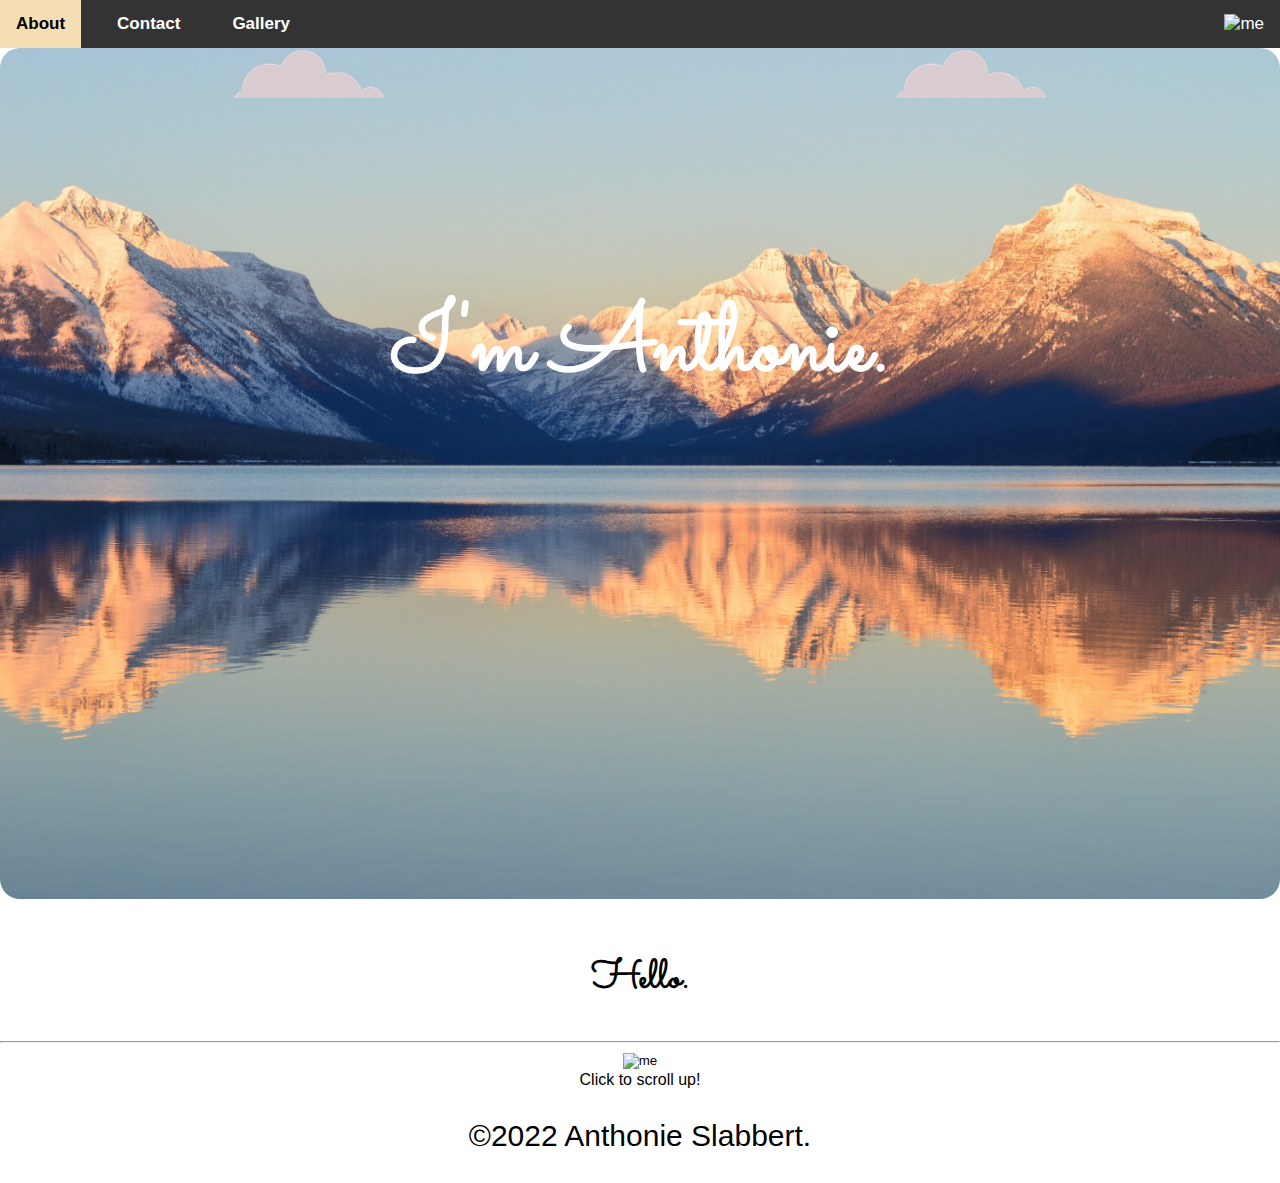
==== CV/index.html @ 743dd86c "Add files via upload" ====
<!DOCTYPE html>
<html lang="en">
  <head>
    <link rel="stylesheet" href="css/styles.css" />
    <script src="script/script.js"></script>
    <meta charset="UTF-8" />
    <meta http-equiv="X-UA-Compatible" content="IE=edge" />
    <meta name="viewport" content="width=device-width, initial-scale=1.0" />
    <title>Anthonie Slabbert</title>
    <link rel="icon" href="favicon.ico" />
    <meta name="viewport" content="width=device-width,initial-scale=1"/>
    <link
    href="https://fonts.googleapis.com/css2?family=Sacramento&display=swap"
    rel="stylesheet"
  />
  </head>

  <body>
    <div class="top_div">
        <a class="about" href="about.html" target="_blank">About</a>
        <a class="contact"  href="#">Contact</a>
        <a class="gallery"  href="#">Gallery</a>
        <a class="top_favicon" rel="icon" href="index.html"><img class="w3-animate-top" style="max-width: 400px;" src="favicon.ico" alt="me" /></a>
      </div>

      <div class="top">
        <img class="mountain" src="images/mountain.jpg" alt="mountain image" />
        <img id="cloud1" class="top-cloud" src="images/cloud.png" alt="cloud image" />
        <h1 class="name">I'm Anthonie.</h1>
        <img id="cloud2" class="bottom-cloud" src="images/cloud.png" alt="cloud image" />
      </div>


 
  <div class="middle-container">
    <div class="profile">
      <img src="" alt="" />
      <h2 id="hello_h2">Hello.</h2>
    </div>
    <hr>


   <footer class="footer">  
    <button onclick="favicon_click()" id="upscroll">
      <img class="favicon" id="icon" src="images/favicon.ico" alt="me" />
    </button>

    <div class="scroll_tooltip">
        <span class="tooltip_text">Click to scroll up!</span>
    </div>
    <p>©2022 Anthonie Slabbert.</p>
  </footer>
 

  </body>
</html>
---- CV/css/styles.css ----
/* Nav div Part */


.top_div{
  background-color: #333;
  overflow: hidden;
  margin-top: 0px;
}

.top_div a{
  color: #fff;
  text-align: center;
  padding: 14px 16px;
  text-decoration: none;
  font-size: 17px;
}

.top_div a:hover{
background-color: wheat;
color: black;
}

.top_div a.active{
background-color: wheat;
color: black;
}

.top_favicon{
float: right;
max-width: 100%;
max-height: auto;
}

.contact{
  float: left;
  margin-right: 20px;
  color: white;
  font-size: 20px;
  font-weight: bold;
}

.gallery{
  float: left;
  margin-right: 20px;
  color: white;
  font-size: 20px;
  font-weight: bold;
}
.about{
  float: left;
  margin-right: 20px;
  color: white;
  font-size: 20px;
  font-weight: bold;
}


/* End of Nav part */


/* Mountain part */

.name{
color: #fff;
font-size: 6rem;
font-family: "Sacramento", cursive;
position: absolute;
top: 50%;
left: 50%;
transform: translate(-50%, -50%);
margin-top: -100px;

}

h2 {
font-size: 2.5rem;

}
.mountain{
  max-width: 100%;
  height: auto;
  display: block;
  margin: 0 auto;
  filter: blur(0px);

  border-radius: 20px;
  
}

.mountain:hover{
  filter: blur(5px);
}
.name:hover{
  filter: blur(5px);
}

.top-cloud {
position: absolute;
right: 70%;
top: 50px;
background-attachment: scroll;
}

.bottom-cloud {
position: absolute;
left: 70%;
top: 50px;
}



p {
color: #000000;
font-size: 30px;
}

#hello_h2{
    font-family: "Sacramento", cursive;
}


/* End of Mountain part */

/* Middle div */


body {
margin: 0;
background-color: white;
text-align: center;
font-family: verdana, sans-serif;
}

.favicon {
width: 50px;
}

.skill-row {
width: 50%;
margin: 100px auto 100px auto;
text-align: left;
line-height: 2;
}

.code-img {
width: 25%;
float: left;
margin-right: 30px;
}

.chilli-img {
width: 25%;
float: right;
margin-left: 30px;
}




/* End of Middle Div */




/* Footer */

.footer {
text-align: center;
}

#upscroll{
    background-color: white;
    border: 1px solid white;
    cursor: pointer;
}

#upscroll:hover{
    color: white;
}



/* End of Footer */





.column {
    width: 100%;
  }
  
  @media (min-width: 600px) {
    .column {
      width: 50%;
    }
  }
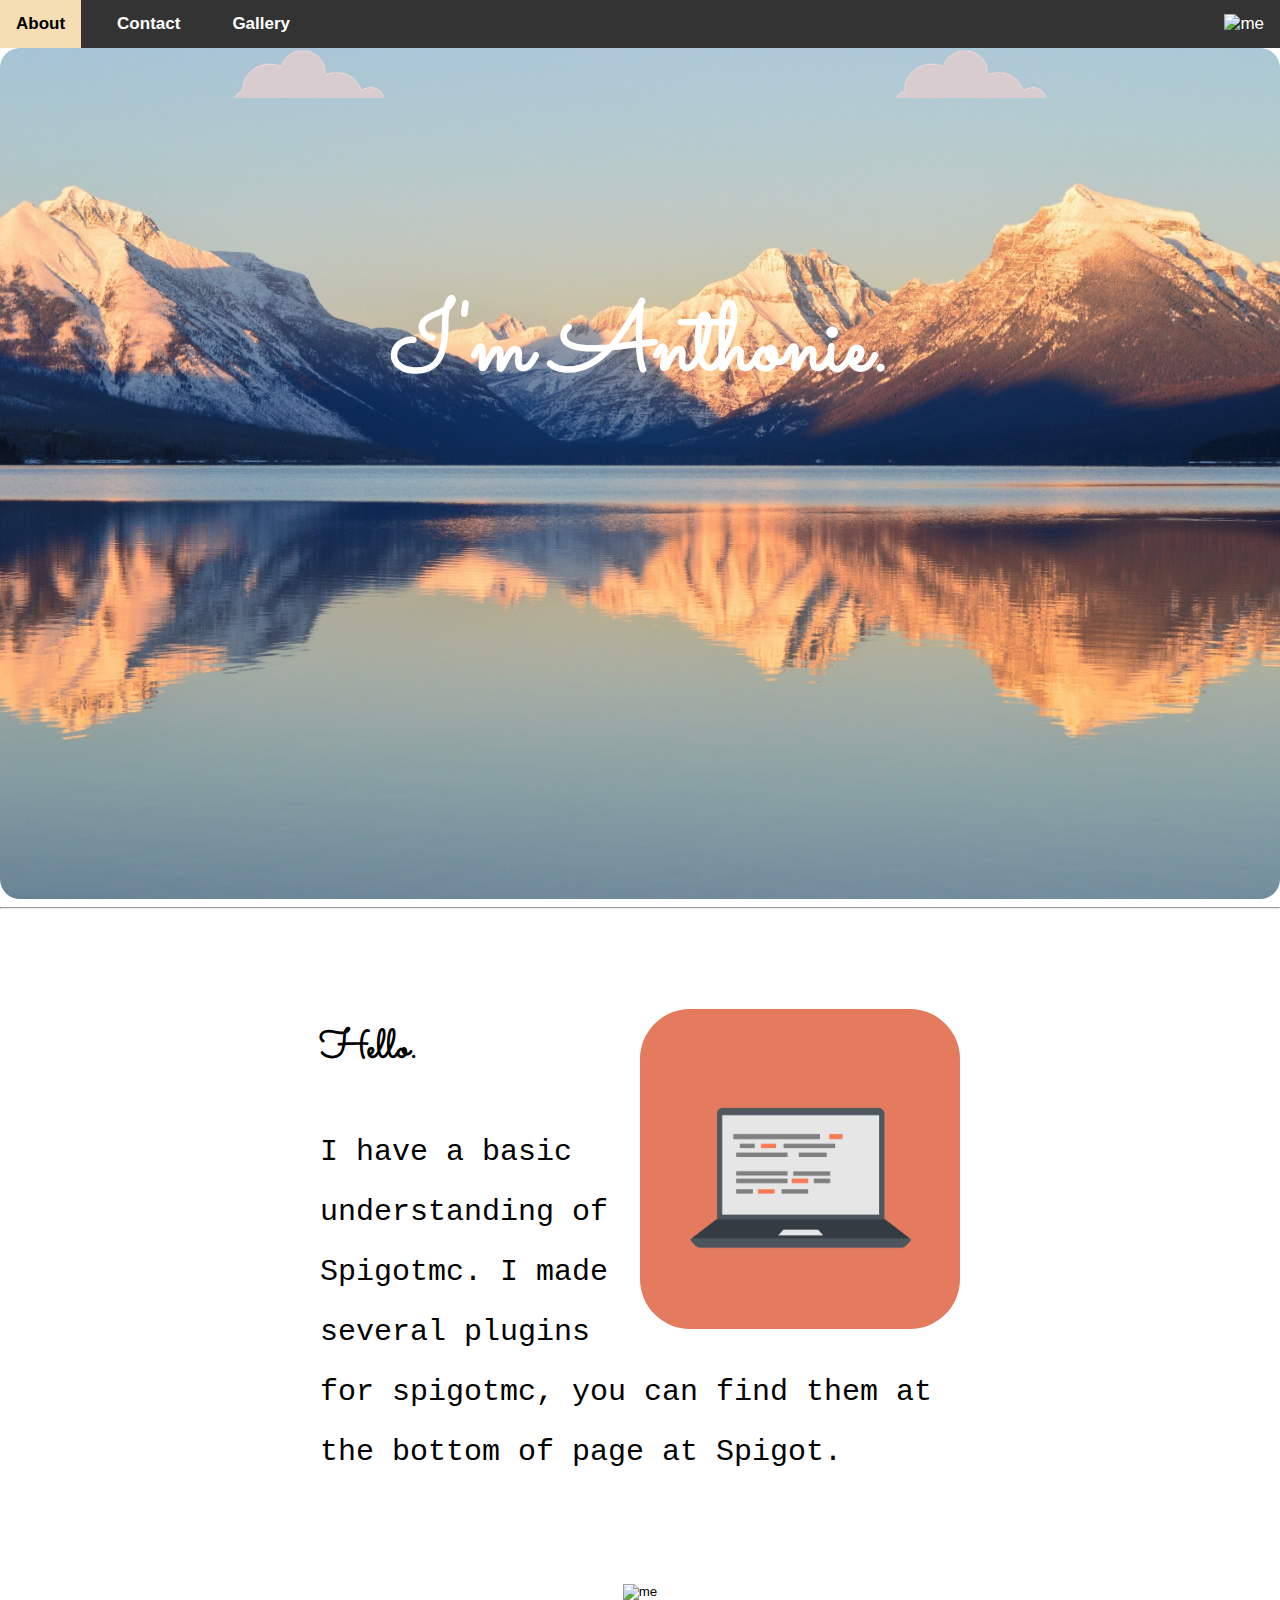
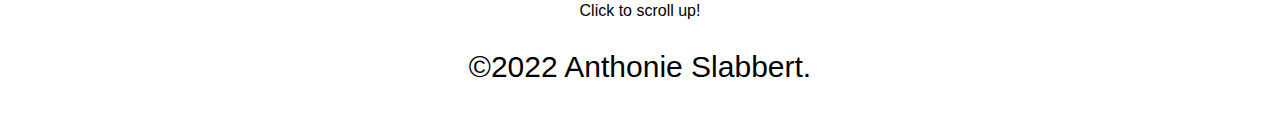
==== commit 03d02942: "Add files via upload" ====
--- a/CV/index.html
+++ b/CV/index.html
@@ -34,11 +34,21 @@
  
   <div class="middle-container">
     <div class="profile">
-      <img src="" alt="" />
-      <h2 id="hello_h2">Hello.</h2>
+
     </div>
     <hr>
 
+    <div class="background-row">
+      <img
+        class="My-img"
+        src="images/computer.png"
+      />
+      <h2 id="hello_h2">Hello.</h2>
+      <p class="short-summary">
+        I have a basic understanding of Spigotmc. I made several plugins for
+        spigotmc, you can find them at the bottom of page at Spigot.
+      </p>
+    </div>
 
    <footer class="footer">  
     <button onclick="favicon_click()" id="upscroll">
@@ -54,3 +64,5 @@
 
   </body>
 </html>
+
+
--- a/CV/css/styles.css
+++ b/CV/css/styles.css
@@ -110,6 +110,9 @@
 }
 
 
+.short-summary{
+  font-family: 'Courier New', Courier, monospace;
+}
 
 p {
 color: #000000;
@@ -144,20 +147,22 @@
 line-height: 2;
 }
 
-.code-img {
-width: 25%;
-float: left;
-margin-right: 30px;
-}
-
-.chilli-img {
-width: 25%;
-float: right;
-margin-left: 30px;
-}
-
-
-
+.background-row {
+  width: 50%;
+  margin: 100px auto 100px auto;
+  text-align: left;
+  line-height: 2;
+  }
+
+
+
+.My-img {
+  width: 50%;
+  float: right;
+  margin-left: 30px;
+  height: auto;
+  border-radius: 50px;
+  }
 
 /* End of Middle Div */
 
@@ -168,6 +173,7 @@
 
 .footer {
 text-align: center;
+float: bottom;
 }
 
 #upscroll{
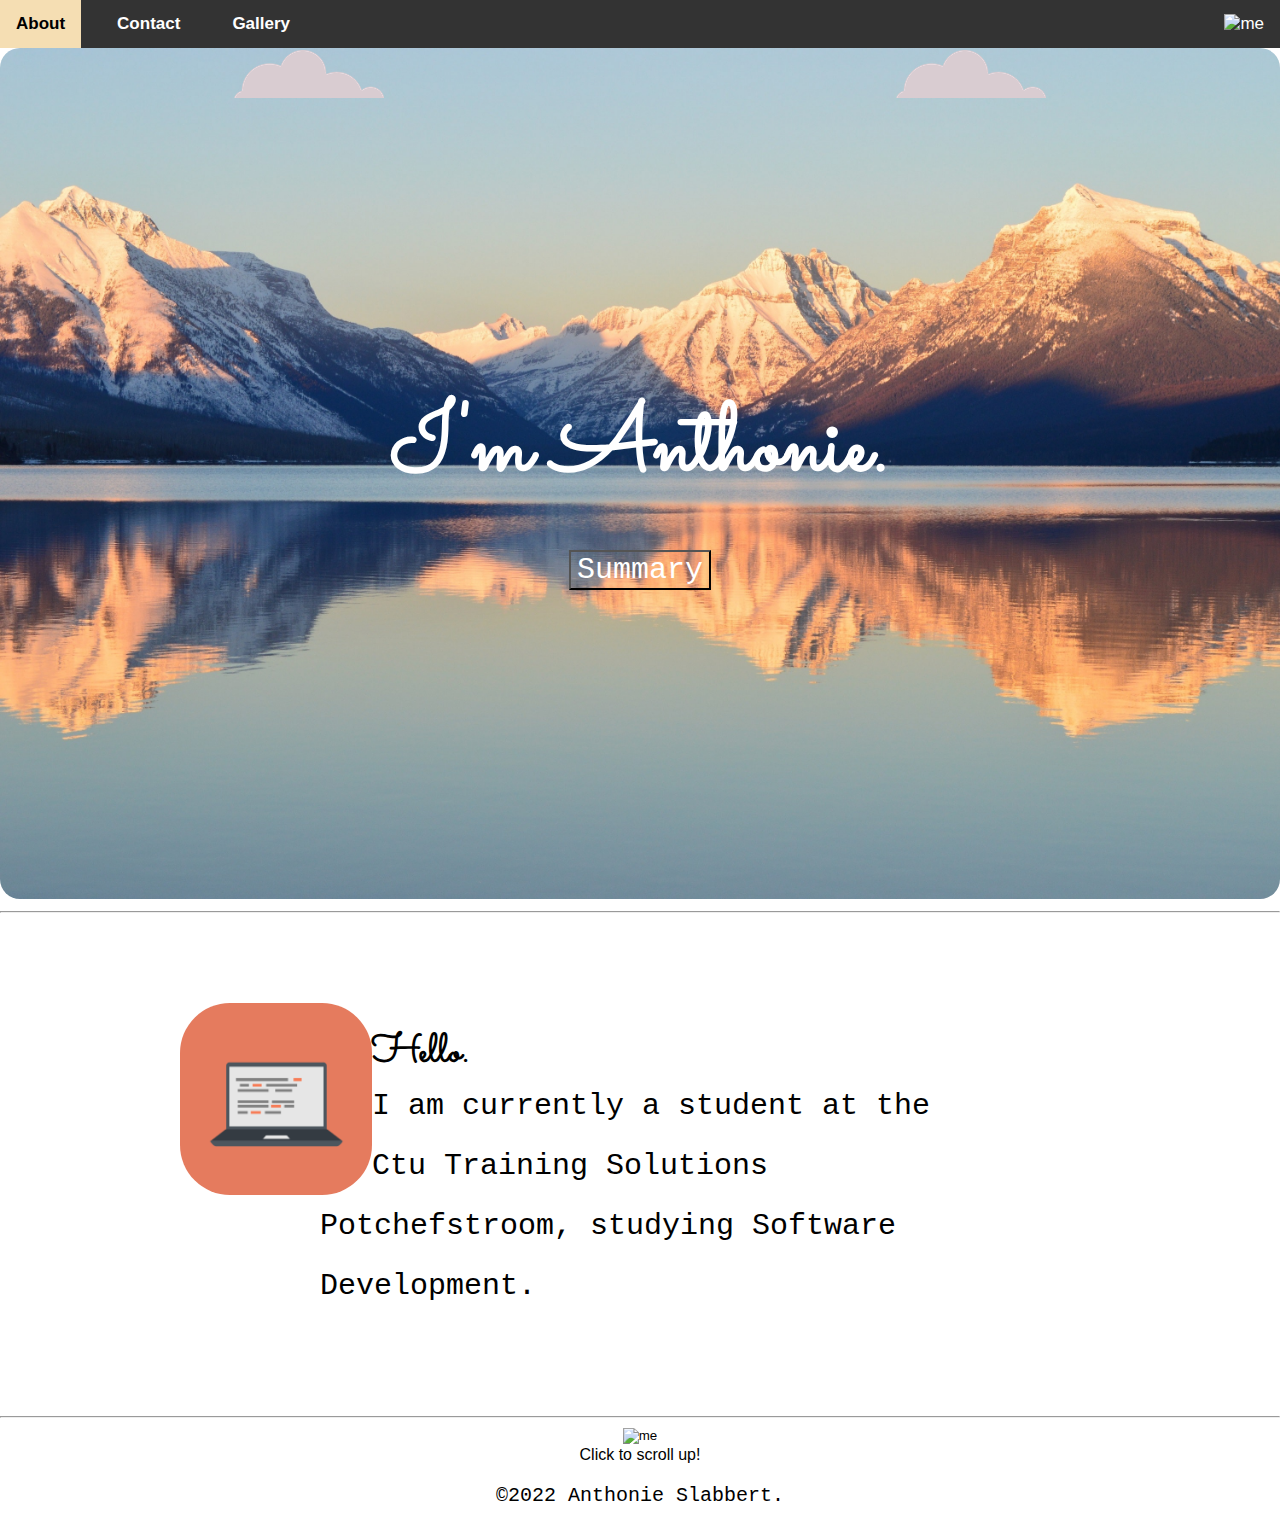
==== commit 5d79fd12: "Add files via upload" ====
--- a/CV/index.html
+++ b/CV/index.html
@@ -27,17 +27,12 @@
         <img class="mountain" src="images/mountain.jpg" alt="mountain image" />
         <img id="cloud1" class="top-cloud" src="images/cloud.png" alt="cloud image" />
         <h1 class="name">I'm Anthonie.</h1>
+        <button onclick="scroll_summary()" class="top-button">Summary</button>
         <img id="cloud2" class="bottom-cloud" src="images/cloud.png" alt="cloud image" />
       </div>
 
-
+   <hr>
  
-  <div class="middle-container">
-    <div class="profile">
-
-    </div>
-    <hr>
-
     <div class="background-row">
       <img
         class="My-img"
@@ -45,11 +40,15 @@
       />
       <h2 id="hello_h2">Hello.</h2>
       <p class="short-summary">
-        I have a basic understanding of Spigotmc. I made several plugins for
-        spigotmc, you can find them at the bottom of page at Spigot.
+        I am currently a student at the Ctu Training Solutions 
+        Potchefstroom, studying Software Development.
+        
       </p>
     </div>
 
+<hr>
+
+    
    <footer class="footer">  
     <button onclick="favicon_click()" id="upscroll">
       <img class="favicon" id="icon" src="images/favicon.ico" alt="me" />
@@ -58,7 +57,7 @@
     <div class="scroll_tooltip">
         <span class="tooltip_text">Click to scroll up!</span>
     </div>
-    <p>©2022 Anthonie Slabbert.</p>
+    <p class="copyright">©2022 Anthonie Slabbert.</p>
   </footer>
  
 
--- a/CV/css/styles.css
+++ b/CV/css/styles.css
@@ -70,7 +70,26 @@
 top: 50%;
 left: 50%;
 transform: translate(-50%, -50%);
-margin-top: -100px;
+margin-top: auto;
+
+}
+
+.top-button{
+  color: #fff;
+  font-size: 30px;
+  font-family: 'Courier New', Courier, monospace;
+  position: absolute;
+  top: 50%;
+  left: 50%;
+  background-color: transparent;
+  transform: translate(-50%, -50%);
+  margin-top: 120px;
+}
+
+.top-button:hover{
+  cursor: pointer;
+  font-size: 40px;
+  transition-duration: .8s;
 
 }
 
@@ -81,7 +100,7 @@
 .mountain{
   max-width: 100%;
   height: auto;
-  display: block;
+  display: inline-block;
   margin: 0 auto;
   filter: blur(0px);
 
@@ -90,10 +109,12 @@
 }
 
 .mountain:hover{
-  filter: blur(5px);
+  filter: blur(4px);
 }
 .name:hover{
-  filter: blur(5px);
+  filter: blur(2px);
+  transition-timing-function: linear;
+
 }
 
 .top-cloud {
@@ -112,6 +133,7 @@
 
 .short-summary{
   font-family: 'Courier New', Courier, monospace;
+  margin-top: -50px;
 }
 
 p {
@@ -140,12 +162,6 @@
 width: 50px;
 }
 
-.skill-row {
-width: 50%;
-margin: 100px auto 100px auto;
-text-align: left;
-line-height: 2;
-}
 
 .background-row {
   width: 50%;
@@ -157,12 +173,14 @@
 
 
 .My-img {
-  width: 50%;
-  float: right;
-  margin-left: 30px;
-  height: auto;
+  width: 30%;
+  float: left;
+  margin-left: -140px;
+  height: 30%;
+  margin-top: -10px;
   border-radius: 50px;
   }
+
 
 /* End of Middle Div */
 
@@ -186,6 +204,10 @@
     color: white;
 }
 
+.copyright{
+  font-size: 20px;
+  font-family: 'Courier New', Courier, monospace;
+}
 
 
 /* End of Footer */
@@ -193,10 +215,6 @@
 
 
 
-
-.column {
-    width: 100%;
-  }
   
   @media (min-width: 600px) {
     .column {
